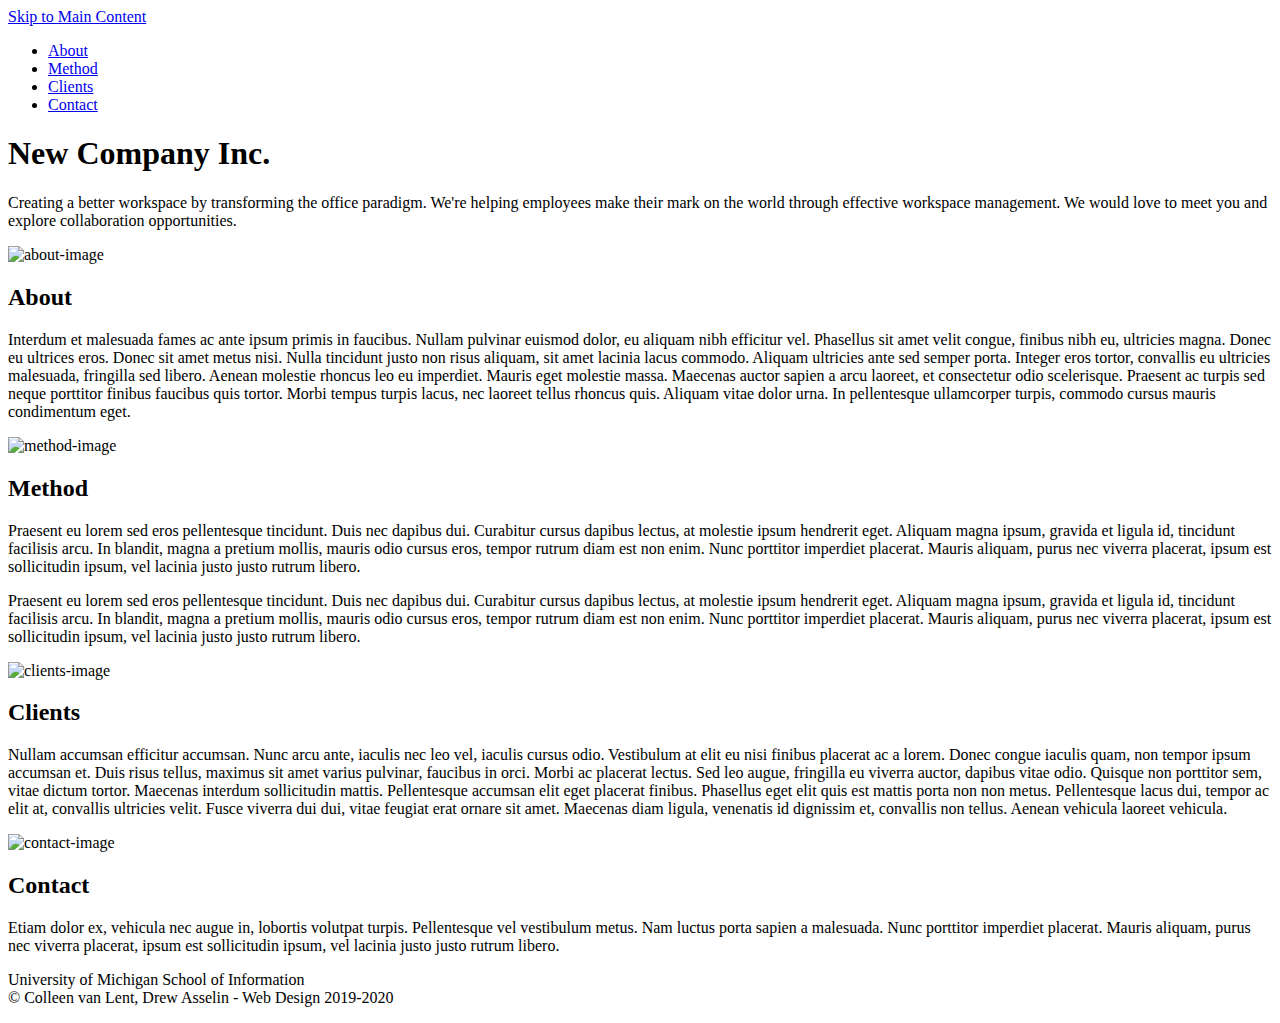
==== index.html @ 9204af4c "Add files via upload" ====
<!DOCTYPE html>
<html lang="en">
  <head>
    <meta charset="utf-8">
    <meta name="viewport" content="width=device-width, initial-scale=1.0">
    <link rel="icon" type="image/png" href="images/logo-drk.png" />
    <link rel="stylesheet" type="text/css" href="css/html5reset.css">
    <link rel="stylesheet" type="text/css" href="css/style.css">
    <title>Newer Company Inc.</title>
  </head>
  <body>
    <div class="skip"><a href="#main">Skip to Main Content</a></div>
    <header>
      <nav>
          <ul>
            <li><a href="#about">About</a></li>
            <li><a href="#method">Method</a></li>
            <li><a href="#clients">Clients</a></li>
            <li><a href="#contact">Contact</a></li>
          </ul>
        </nav>
    </header>
    <main class="container" id = "main">
      <div class = overview>
        <h1>New Company Inc.</h1>
        <p>Creating a better workspace by transforming the office paradigm. We're helping employees make their mark on the world through effective workspace management.  We would love to meet you and explore collaboration opportunities.</p>
      </div>

      <div class="about-image" id="about">
        <img src="images/about.jpg" alt="about-image"/>
      </div>
      
      <div class="about text-block">
        <h2>About</h2>
        <p>Interdum et malesuada fames ac ante ipsum primis in faucibus. Nullam pulvinar euismod dolor, eu aliquam nibh efficitur vel. Phasellus sit amet velit congue, finibus nibh eu, ultricies magna. Donec eu ultrices eros. Donec sit amet metus nisi. Nulla tincidunt justo non risus aliquam, sit amet lacinia lacus commodo. Aliquam ultricies ante sed semper porta. Integer eros tortor, convallis eu ultricies malesuada, fringilla sed libero. Aenean molestie rhoncus leo eu imperdiet. Mauris eget molestie massa. Maecenas auctor sapien a arcu laoreet, et consectetur odio scelerisque. Praesent ac turpis sed neque porttitor finibus faucibus quis tortor. Morbi tempus turpis lacus, nec laoreet tellus rhoncus quis. Aliquam vitae dolor urna. In pellentesque ullamcorper turpis, commodo cursus mauris condimentum eget.</p>
      </div>

      <div class="method-image" id="method">
        <img src="images/method.jpg" alt="method-image"/>
      </div>

      <div class="method text-block">
        <h2>Method</h2>
        <p>Praesent eu lorem sed eros pellentesque tincidunt. Duis nec dapibus dui. Curabitur cursus dapibus lectus, at molestie ipsum hendrerit eget. Aliquam magna ipsum, gravida et ligula id, tincidunt facilisis arcu. In blandit, magna a pretium mollis, mauris odio cursus eros, tempor rutrum diam est non enim. Nunc porttitor imperdiet placerat. Mauris aliquam, purus nec viverra placerat, ipsum est sollicitudin ipsum, vel lacinia justo justo rutrum libero.</p>
        <p>Praesent eu lorem sed eros pellentesque tincidunt. Duis nec dapibus dui. Curabitur cursus dapibus lectus, at molestie ipsum hendrerit eget. Aliquam magna ipsum, gravida et ligula id, tincidunt facilisis arcu. In blandit, magna a pretium mollis, mauris odio cursus eros, tempor rutrum diam est non enim. Nunc porttitor imperdiet placerat. Mauris aliquam, purus nec viverra placerat, ipsum est sollicitudin ipsum, vel lacinia justo justo rutrum libero.</p>
      </div>

      <div class="clients-image" id="clients">
        <img src="images/clients.jpg" alt="clients-image"/>
      </div>

      <div class="clients text-block">
        <h2>Clients</h2>
        <p>Nullam accumsan efficitur accumsan. Nunc arcu ante, iaculis nec leo vel, iaculis cursus odio. Vestibulum at elit eu nisi finibus placerat ac a lorem. Donec congue iaculis quam, non tempor ipsum accumsan et. Duis risus tellus, maximus sit amet varius pulvinar, faucibus in orci. Morbi ac placerat lectus. Sed leo augue, fringilla eu viverra auctor, dapibus vitae odio. Quisque non porttitor sem, vitae dictum tortor. Maecenas interdum sollicitudin mattis. Pellentesque accumsan elit eget placerat finibus. Phasellus eget elit quis est mattis porta non non metus. Pellentesque lacus dui, tempor ac elit at, convallis ultricies velit. Fusce viverra dui dui, vitae feugiat erat ornare sit amet. Maecenas diam ligula, venenatis id dignissim et, convallis non tellus. Aenean vehicula laoreet vehicula.</p>
      </div>

      <div class="contact-image" id="contact">
        <img src="images/contact.jpg" alt ="contact-image"/>
      </div>

      <div class="contact text-block">
        <h2>Contact</h2>
        <p>Etiam dolor ex, vehicula nec augue in, lobortis volutpat turpis. Pellentesque vel vestibulum metus. Nam luctus porta sapien a malesuada. Nunc porttitor imperdiet placerat. Mauris aliquam, purus nec viverra placerat, ipsum est sollicitudin ipsum, vel lacinia justo justo rutrum libero.</p>
      </div>
  </main>
    <footer>
      <p>University of Michigan School of Information <br/>
        &copy; Colleen van Lent, Drew Asselin - Web Design 2019-2020</p>
    </footer>
  </body>
</html>
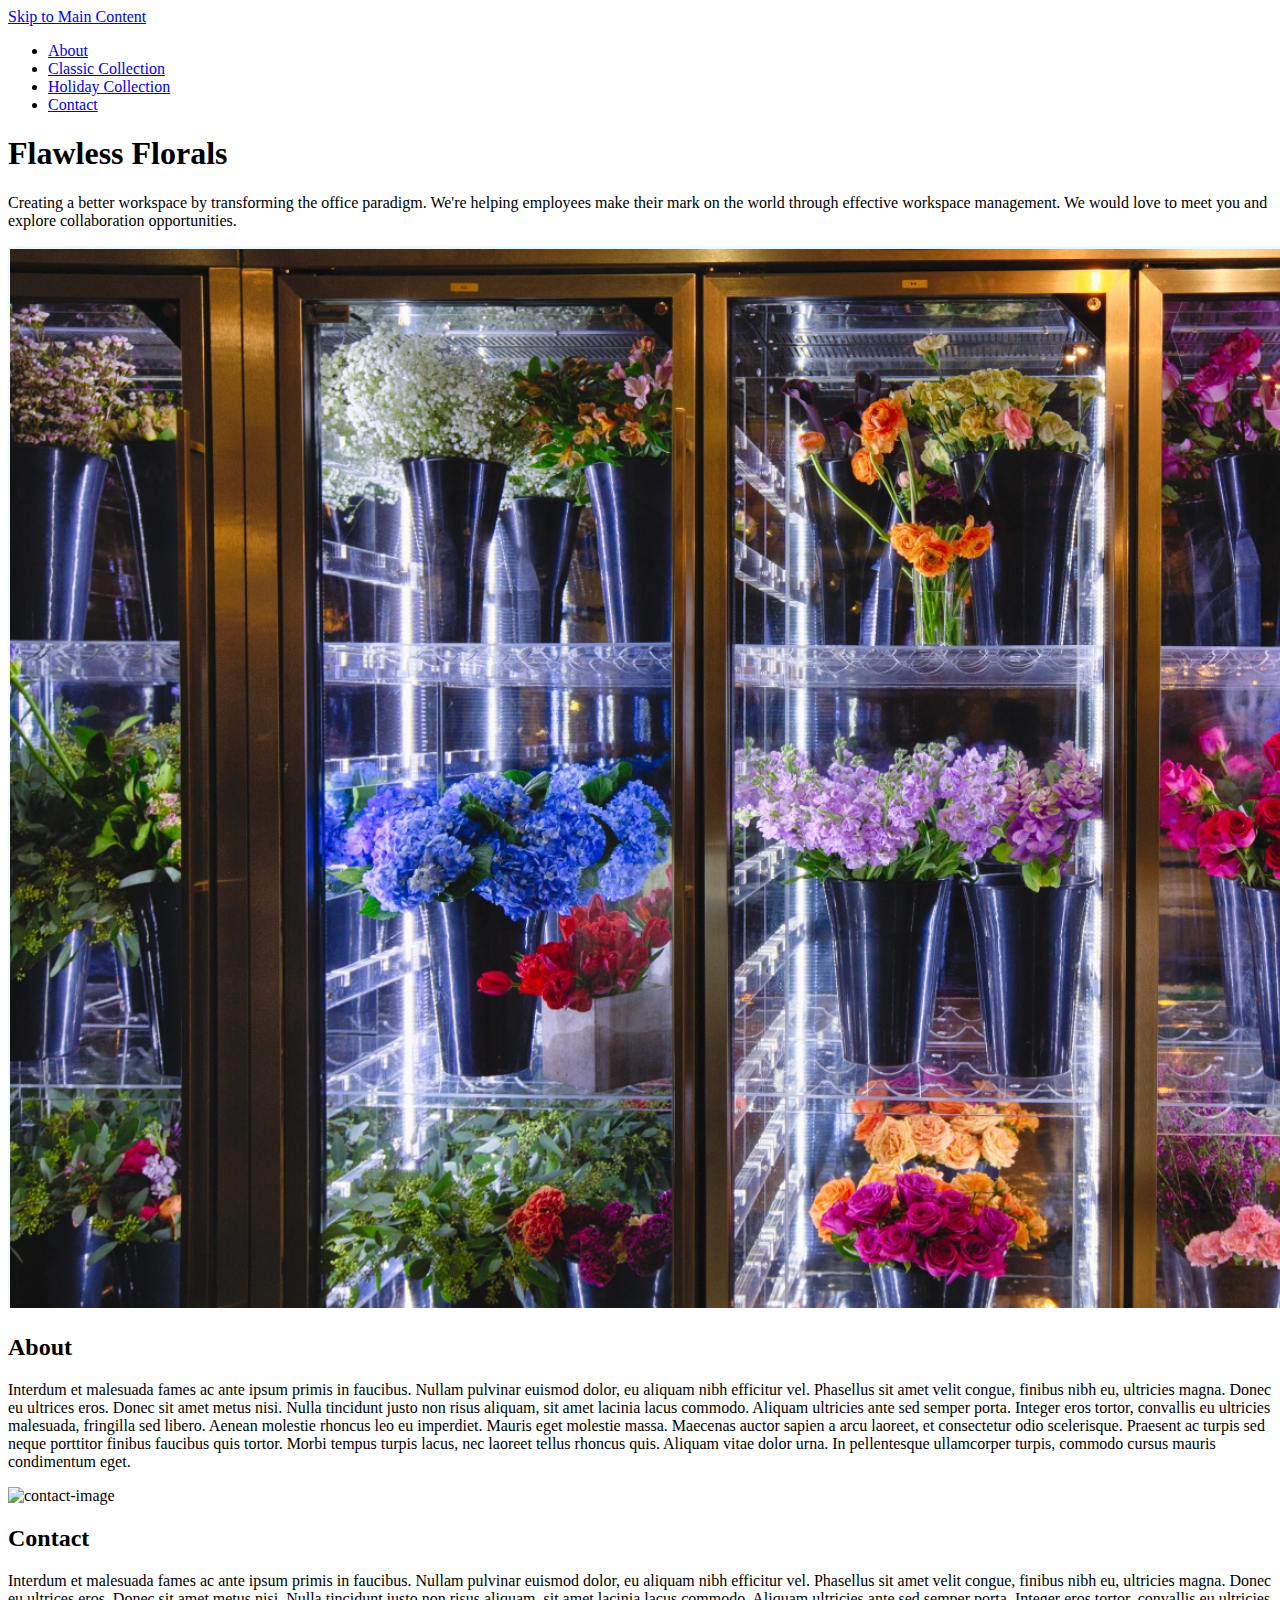
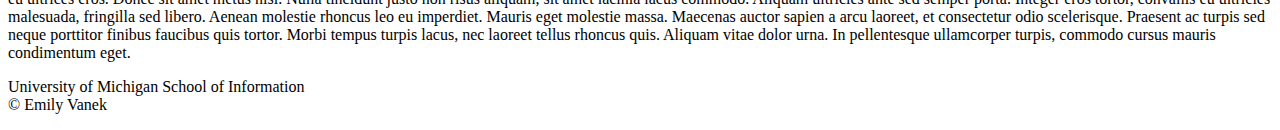
==== commit 7828f6cd: "9 images for two pages" ====
--- a/index.html
+++ b/index.html
@@ -6,66 +6,47 @@
     <link rel="icon" type="image/png" href="images/logo-drk.png" />
     <link rel="stylesheet" type="text/css" href="css/html5reset.css">
     <link rel="stylesheet" type="text/css" href="css/style.css">
-    <title>Newer Company Inc.</title>
+    <title>Flawless Florals</title>
   </head>
   <body>
     <div class="skip"><a href="#main">Skip to Main Content</a></div>
     <header>
       <nav>
           <ul>
-            <li><a href="#about">About</a></li>
-            <li><a href="#method">Method</a></li>
-            <li><a href="#clients">Clients</a></li>
-            <li><a href="#contact">Contact</a></li>
+            <li><a href="index.html">About</a></li>
+            <li><a href="classic_collection.html">Classic Collection</a></li>
+            <li><a href="holiday_collection.html">Holiday Collection</a></li>
+            <li><a href="contact.html">Contact</a></li>
           </ul>
         </nav>
     </header>
     <main class="container" id = "main">
       <div class = overview>
-        <h1>New Company Inc.</h1>
+        <h1>Flawless Florals</h1>
         <p>Creating a better workspace by transforming the office paradigm. We're helping employees make their mark on the world through effective workspace management.  We would love to meet you and explore collaboration opportunities.</p>
       </div>
 
       <div class="about-image" id="about">
-        <img src="images/about.jpg" alt="about-image"/>
+        <img src="images/about.png" alt="about-image"/>
       </div>
       
       <div class="about text-block">
         <h2>About</h2>
         <p>Interdum et malesuada fames ac ante ipsum primis in faucibus. Nullam pulvinar euismod dolor, eu aliquam nibh efficitur vel. Phasellus sit amet velit congue, finibus nibh eu, ultricies magna. Donec eu ultrices eros. Donec sit amet metus nisi. Nulla tincidunt justo non risus aliquam, sit amet lacinia lacus commodo. Aliquam ultricies ante sed semper porta. Integer eros tortor, convallis eu ultricies malesuada, fringilla sed libero. Aenean molestie rhoncus leo eu imperdiet. Mauris eget molestie massa. Maecenas auctor sapien a arcu laoreet, et consectetur odio scelerisque. Praesent ac turpis sed neque porttitor finibus faucibus quis tortor. Morbi tempus turpis lacus, nec laoreet tellus rhoncus quis. Aliquam vitae dolor urna. In pellentesque ullamcorper turpis, commodo cursus mauris condimentum eget.</p>
       </div>
-
-      <div class="method-image" id="method">
-        <img src="images/method.jpg" alt="method-image"/>
+  
+      <div class="contact-image" id="contact">
+        <img src="images/contact.jpg" alt="contact-image"/>
       </div>
-
-      <div class="method text-block">
-        <h2>Method</h2>
-        <p>Praesent eu lorem sed eros pellentesque tincidunt. Duis nec dapibus dui. Curabitur cursus dapibus lectus, at molestie ipsum hendrerit eget. Aliquam magna ipsum, gravida et ligula id, tincidunt facilisis arcu. In blandit, magna a pretium mollis, mauris odio cursus eros, tempor rutrum diam est non enim. Nunc porttitor imperdiet placerat. Mauris aliquam, purus nec viverra placerat, ipsum est sollicitudin ipsum, vel lacinia justo justo rutrum libero.</p>
-        <p>Praesent eu lorem sed eros pellentesque tincidunt. Duis nec dapibus dui. Curabitur cursus dapibus lectus, at molestie ipsum hendrerit eget. Aliquam magna ipsum, gravida et ligula id, tincidunt facilisis arcu. In blandit, magna a pretium mollis, mauris odio cursus eros, tempor rutrum diam est non enim. Nunc porttitor imperdiet placerat. Mauris aliquam, purus nec viverra placerat, ipsum est sollicitudin ipsum, vel lacinia justo justo rutrum libero.</p>
-      </div>
-
-      <div class="clients-image" id="clients">
-        <img src="images/clients.jpg" alt="clients-image"/>
-      </div>
-
-      <div class="clients text-block">
-        <h2>Clients</h2>
-        <p>Nullam accumsan efficitur accumsan. Nunc arcu ante, iaculis nec leo vel, iaculis cursus odio. Vestibulum at elit eu nisi finibus placerat ac a lorem. Donec congue iaculis quam, non tempor ipsum accumsan et. Duis risus tellus, maximus sit amet varius pulvinar, faucibus in orci. Morbi ac placerat lectus. Sed leo augue, fringilla eu viverra auctor, dapibus vitae odio. Quisque non porttitor sem, vitae dictum tortor. Maecenas interdum sollicitudin mattis. Pellentesque accumsan elit eget placerat finibus. Phasellus eget elit quis est mattis porta non non metus. Pellentesque lacus dui, tempor ac elit at, convallis ultricies velit. Fusce viverra dui dui, vitae feugiat erat ornare sit amet. Maecenas diam ligula, venenatis id dignissim et, convallis non tellus. Aenean vehicula laoreet vehicula.</p>
-      </div>
-
-      <div class="contact-image" id="contact">
-        <img src="images/contact.jpg" alt ="contact-image"/>
-      </div>
-
-      <div class="contact text-block">
+        
+      <div class="about text-block">
         <h2>Contact</h2>
-        <p>Etiam dolor ex, vehicula nec augue in, lobortis volutpat turpis. Pellentesque vel vestibulum metus. Nam luctus porta sapien a malesuada. Nunc porttitor imperdiet placerat. Mauris aliquam, purus nec viverra placerat, ipsum est sollicitudin ipsum, vel lacinia justo justo rutrum libero.</p>
+        <p>Interdum et malesuada fames ac ante ipsum primis in faucibus. Nullam pulvinar euismod dolor, eu aliquam nibh efficitur vel. Phasellus sit amet velit congue, finibus nibh eu, ultricies magna. Donec eu ultrices eros. Donec sit amet metus nisi. Nulla tincidunt justo non risus aliquam, sit amet lacinia lacus commodo. Aliquam ultricies ante sed semper porta. Integer eros tortor, convallis eu ultricies malesuada, fringilla sed libero. Aenean molestie rhoncus leo eu imperdiet. Mauris eget molestie massa. Maecenas auctor sapien a arcu laoreet, et consectetur odio scelerisque. Praesent ac turpis sed neque porttitor finibus faucibus quis tortor. Morbi tempus turpis lacus, nec laoreet tellus rhoncus quis. Aliquam vitae dolor urna. In pellentesque ullamcorper turpis, commodo cursus mauris condimentum eget.</p>
       </div>
   </main>
     <footer>
       <p>University of Michigan School of Information <br/>
-        &copy; Colleen van Lent, Drew Asselin - Web Design 2019-2020</p>
+        &copy; Emily Vanek</p>
     </footer>
   </body>
 </html>
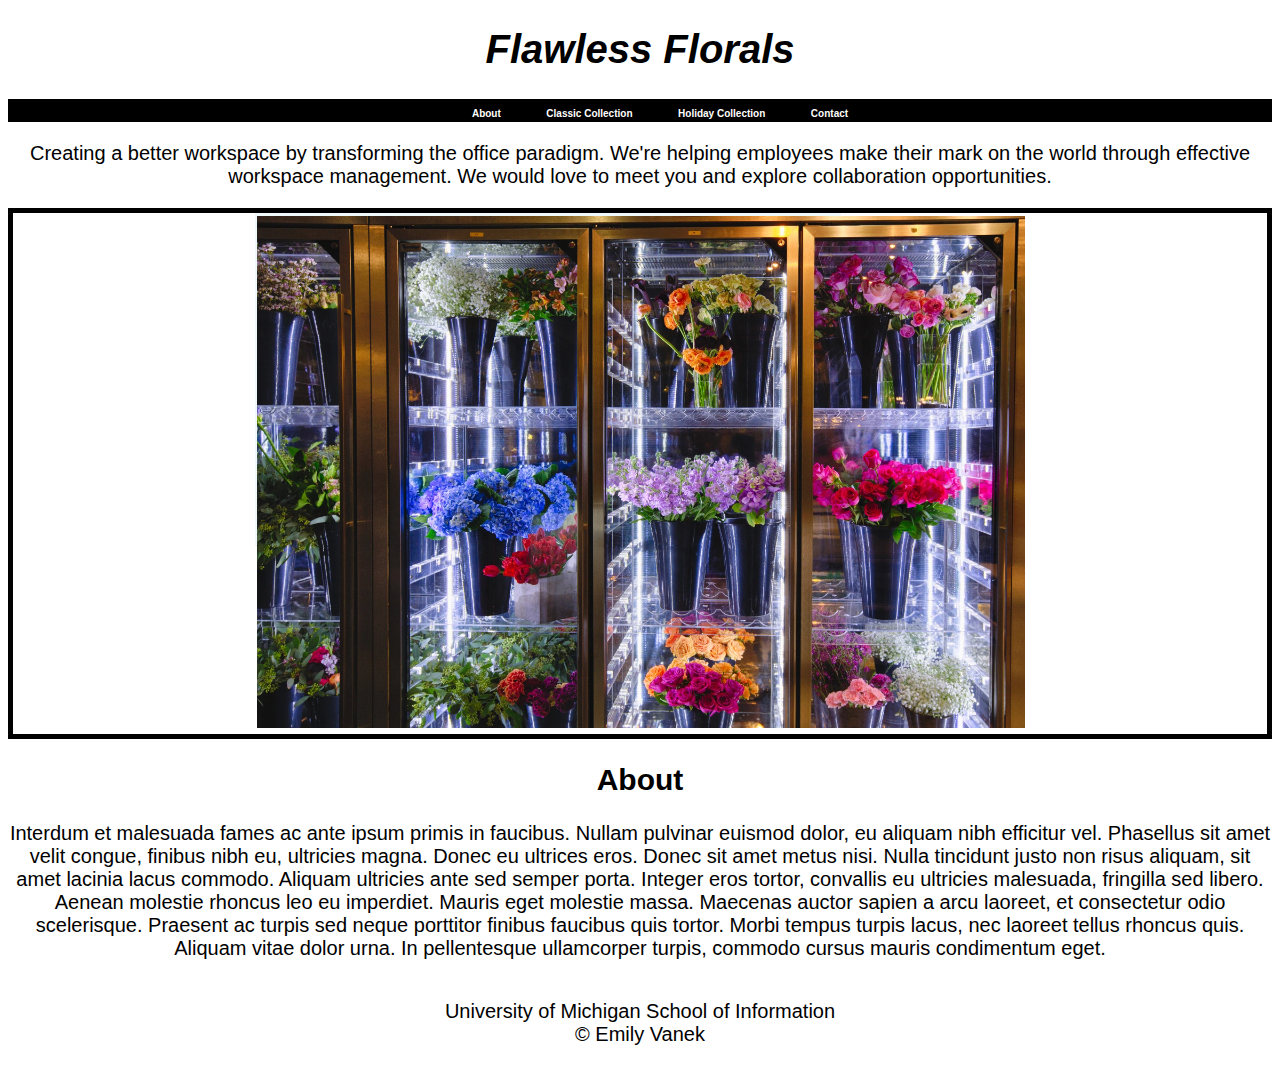
==== commit 93e09203: "started style sheet for mobile view" ====
--- a/index.html
+++ b/index.html
@@ -11,6 +11,7 @@
   <body>
     <div class="skip"><a href="#main">Skip to Main Content</a></div>
     <header>
+      <h1>Flawless Florals</h1>
       <nav>
           <ul>
             <li><a href="index.html">About</a></li>
@@ -22,7 +23,6 @@
     </header>
     <main class="container" id = "main">
       <div class = overview>
-        <h1>Flawless Florals</h1>
         <p>Creating a better workspace by transforming the office paradigm. We're helping employees make their mark on the world through effective workspace management.  We would love to meet you and explore collaboration opportunities.</p>
       </div>
 
@@ -34,15 +34,6 @@
         <h2>About</h2>
         <p>Interdum et malesuada fames ac ante ipsum primis in faucibus. Nullam pulvinar euismod dolor, eu aliquam nibh efficitur vel. Phasellus sit amet velit congue, finibus nibh eu, ultricies magna. Donec eu ultrices eros. Donec sit amet metus nisi. Nulla tincidunt justo non risus aliquam, sit amet lacinia lacus commodo. Aliquam ultricies ante sed semper porta. Integer eros tortor, convallis eu ultricies malesuada, fringilla sed libero. Aenean molestie rhoncus leo eu imperdiet. Mauris eget molestie massa. Maecenas auctor sapien a arcu laoreet, et consectetur odio scelerisque. Praesent ac turpis sed neque porttitor finibus faucibus quis tortor. Morbi tempus turpis lacus, nec laoreet tellus rhoncus quis. Aliquam vitae dolor urna. In pellentesque ullamcorper turpis, commodo cursus mauris condimentum eget.</p>
       </div>
-  
-      <div class="contact-image" id="contact">
-        <img src="images/contact.jpg" alt="contact-image"/>
-      </div>
-        
-      <div class="about text-block">
-        <h2>Contact</h2>
-        <p>Interdum et malesuada fames ac ante ipsum primis in faucibus. Nullam pulvinar euismod dolor, eu aliquam nibh efficitur vel. Phasellus sit amet velit congue, finibus nibh eu, ultricies magna. Donec eu ultrices eros. Donec sit amet metus nisi. Nulla tincidunt justo non risus aliquam, sit amet lacinia lacus commodo. Aliquam ultricies ante sed semper porta. Integer eros tortor, convallis eu ultricies malesuada, fringilla sed libero. Aenean molestie rhoncus leo eu imperdiet. Mauris eget molestie massa. Maecenas auctor sapien a arcu laoreet, et consectetur odio scelerisque. Praesent ac turpis sed neque porttitor finibus faucibus quis tortor. Morbi tempus turpis lacus, nec laoreet tellus rhoncus quis. Aliquam vitae dolor urna. In pellentesque ullamcorper turpis, commodo cursus mauris condimentum eget.</p>
-      </div>
   </main>
     <footer>
       <p>University of Michigan School of Information <br/>
--- a/css/style.css
+++ b/css/style.css
@@ -0,0 +1,74 @@
+body{
+    background-color: white;
+    font-size: 20px;
+    font-family: 'Lucida Sans', 'Lucida Sans Regular', 'Lucida Grande', 'Lucida Sans Unicode', Geneva, Verdana, sans-serif;
+    text-align: center;
+}
+h1{
+    font-style: italic;
+    font-weight: bold;
+}
+h2{
+    font-weight: bold;
+}
+nav{
+    background-color: black;
+
+}
+nav li{
+    display: inline;
+    padding-right:20px;
+    padding-left: 20px;
+}
+nav a{
+    color: white;
+    font-weight: bold;
+    font-size: 10px;
+    text-decoration: none;
+}
+nav li a:hover{
+    text-decoration-line:underline;
+    text-decoration-style: dashed;
+    text-decoration-color: white;
+}
+nav li a:focus{
+    text-decoration-line:underline;
+    text-decoration-style: dashed;
+    text-decoration-color: white;
+}
+.skip a{
+    position: absolute;
+    top: -40px;
+    color: white;
+    font-size: 10px;
+    text-decoration: none;
+}
+.skip a:focus{
+    position: absolute;
+    top: 15px;
+    text-decoration-line:underline;
+    text-decoration-style: dashed;
+    text-decoration-color: white;
+}
+.about-image, .classic-image, .holiday-image{
+    border: solid 5px black;
+}
+.about, .about-image{
+    overflow: scroll;
+    text-align: center;
+}
+.classic, .classic-image{
+    display: grid;
+    grid-column: 1/-1;
+    overflow: scroll;
+}
+.classic-image img{
+    padding-top: 10px;
+    padding-bottom: 10px;
+    padding-right: 0px;
+    padding-left: 0px;
+    justify-self: center;
+}
+.holiday, .holiday-image{
+    display: flex;
+}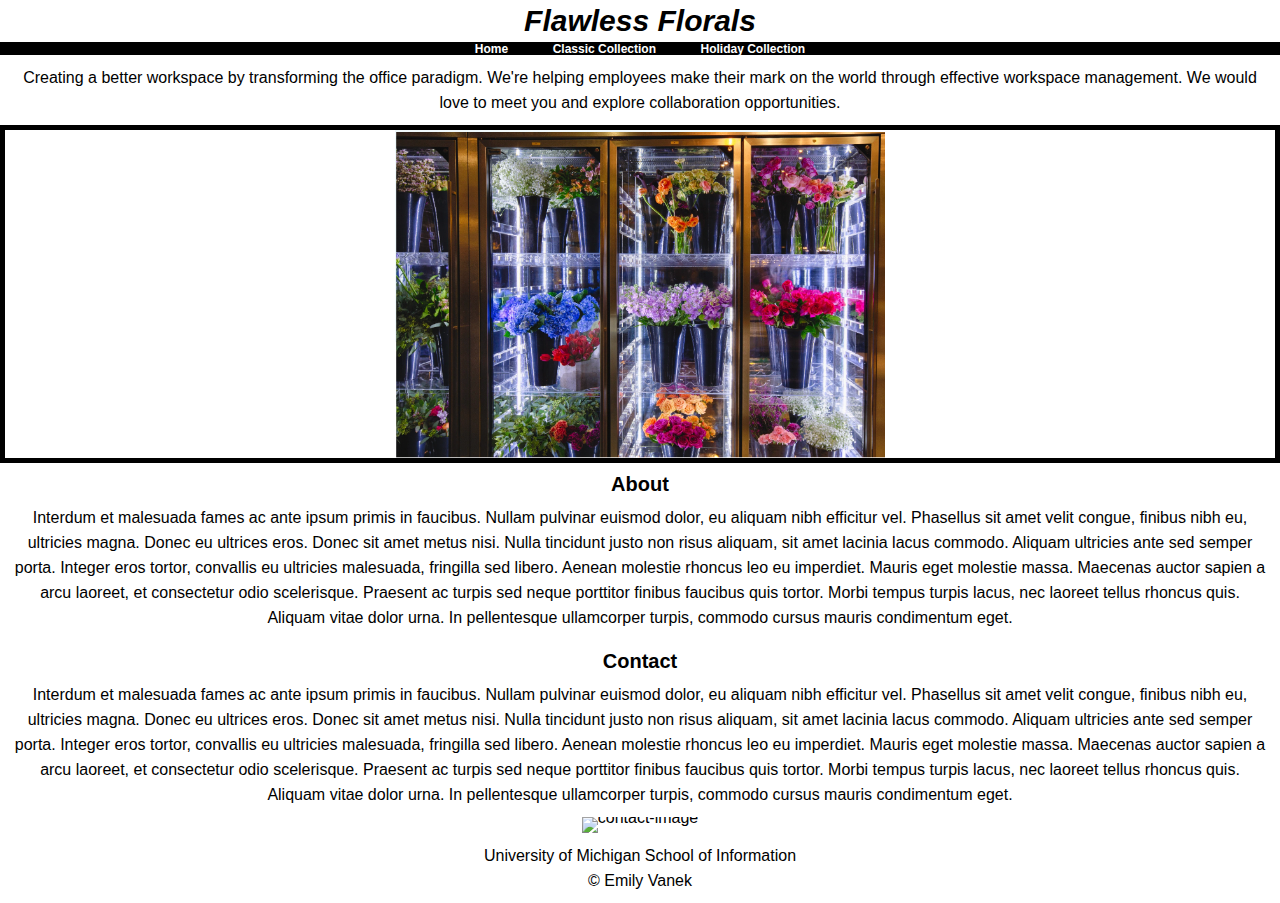
==== commit 74202a27: "grid and flex in mobile view" ====
--- a/index.html
+++ b/index.html
@@ -14,15 +14,14 @@
       <h1>Flawless Florals</h1>
       <nav>
           <ul>
-            <li><a href="index.html">About</a></li>
+            <li><a href="index.html">Home</a></li>
             <li><a href="classic_collection.html">Classic Collection</a></li>
             <li><a href="holiday_collection.html">Holiday Collection</a></li>
-            <li><a href="contact.html">Contact</a></li>
           </ul>
         </nav>
     </header>
     <main class="container" id = "main">
-      <div class = overview>
+      <div class = "overview">
         <p>Creating a better workspace by transforming the office paradigm. We're helping employees make their mark on the world through effective workspace management.  We would love to meet you and explore collaboration opportunities.</p>
       </div>
 
@@ -34,6 +33,13 @@
         <h2>About</h2>
         <p>Interdum et malesuada fames ac ante ipsum primis in faucibus. Nullam pulvinar euismod dolor, eu aliquam nibh efficitur vel. Phasellus sit amet velit congue, finibus nibh eu, ultricies magna. Donec eu ultrices eros. Donec sit amet metus nisi. Nulla tincidunt justo non risus aliquam, sit amet lacinia lacus commodo. Aliquam ultricies ante sed semper porta. Integer eros tortor, convallis eu ultricies malesuada, fringilla sed libero. Aenean molestie rhoncus leo eu imperdiet. Mauris eget molestie massa. Maecenas auctor sapien a arcu laoreet, et consectetur odio scelerisque. Praesent ac turpis sed neque porttitor finibus faucibus quis tortor. Morbi tempus turpis lacus, nec laoreet tellus rhoncus quis. Aliquam vitae dolor urna. In pellentesque ullamcorper turpis, commodo cursus mauris condimentum eget.</p>
       </div>
+      <div class="contact text-block">
+          <h2>Contact</h2>
+          <p>Interdum et malesuada fames ac ante ipsum primis in faucibus. Nullam pulvinar euismod dolor, eu aliquam nibh efficitur vel. Phasellus sit amet velit congue, finibus nibh eu, ultricies magna. Donec eu ultrices eros. Donec sit amet metus nisi. Nulla tincidunt justo non risus aliquam, sit amet lacinia lacus commodo. Aliquam ultricies ante sed semper porta. Integer eros tortor, convallis eu ultricies malesuada, fringilla sed libero. Aenean molestie rhoncus leo eu imperdiet. Mauris eget molestie massa. Maecenas auctor sapien a arcu laoreet, et consectetur odio scelerisque. Praesent ac turpis sed neque porttitor finibus faucibus quis tortor. Morbi tempus turpis lacus, nec laoreet tellus rhoncus quis. Aliquam vitae dolor urna. In pellentesque ullamcorper turpis, commodo cursus mauris condimentum eget.</p>
+      </div>
+      <div class="contact-image" id="contact">
+      <img src="images/contact.jpg" alt="contact-image"/>
+      </div>
   </main>
     <footer>
       <p>University of Michigan School of Information <br/>
--- a/css/style.css
+++ b/css/style.css
@@ -1,29 +1,38 @@
 body{
     background-color: white;
-    font-size: 20px;
     font-family: 'Lucida Sans', 'Lucida Sans Regular', 'Lucida Grande', 'Lucida Sans Unicode', Geneva, Verdana, sans-serif;
     text-align: center;
 }
 h1{
     font-style: italic;
     font-weight: bold;
+    font-size: 30px;
+    padding-bottom: 10px;
+    padding-top: 10px;
+    margin-top: 10px;
 }
 h2{
     font-weight: bold;
+    font-size: 20px;
+    padding: 10px 10px 10px 10px;
+    margin-top: 10px;
 }
 nav{
     background-color: black;
+    padding: 5px 5px 5px 5px;
+    margin-top: 10px;
 
 }
 nav li{
     display: inline;
     padding-right:20px;
     padding-left: 20px;
+    /* text-align: center; */
 }
 nav a{
     color: white;
     font-weight: bold;
-    font-size: 10px;
+    font-size: 12px;
     text-decoration: none;
 }
 nav li a:hover{
@@ -36,19 +45,25 @@
     text-decoration-style: dashed;
     text-decoration-color: white;
 }
+/* keep it underlined after click */
 .skip a{
     position: absolute;
-    top: -40px;
-    color: white;
-    font-size: 10px;
+    top: -30px;
+    left: 5px;
+    color: black;
+    font-size: 12px;
     text-decoration: none;
 }
-.skip a:focus{
+.skip a:focus{  
     position: absolute;
-    top: 15px;
+    top: 20px;
     text-decoration-line:underline;
     text-decoration-style: dashed;
-    text-decoration-color: white;
+    text-decoration-color: black;
+}
+p{
+    padding: 10px 10px 10px 10px;
+    line-height: 25px ;
 }
 .about-image, .classic-image, .holiday-image{
     border: solid 5px black;
@@ -56,6 +71,9 @@
 .about, .about-image{
     overflow: scroll;
     text-align: center;
+}
+.about-image img{
+    width: 490px;
 }
 .classic, .classic-image{
     display: grid;
@@ -68,7 +86,38 @@
     padding-right: 0px;
     padding-left: 0px;
     justify-self: center;
+    width: 300px;
+    margin-top: 10px;
+    margin-bottom: 10px;
+}
+.classic-image img:nth-child(odd){
+    border: hotpink solid 5px;
+    padding: 0px 0px 0px 0px;
+}
+.classic-image img:nth-child(even){
+    border: purple solid 5px;
+    padding: 0px 0px 0px 0px;
+}
+.holiday-image img:nth-child(odd){
+    border: red solid 5px;
+    padding: 0px 0px 0px 0px;
+}
+.holiday-image img:nth-child(even){
+    border: green solid 5px;
+    padding: 0px 0px 0px 0px;
 }
 .holiday, .holiday-image{
     display: flex;
+    flex-direction: column;
+    align-items: center;
+}
+.holiday-image img{
+    padding-top: 10px;
+    padding-bottom: 10px;
+    padding-right: 0px;
+    padding-left: 0px;
+    justify-self: center;
+    width: 300px;
+    margin-top: 10px;
+    margin-bottom: 10px;
 }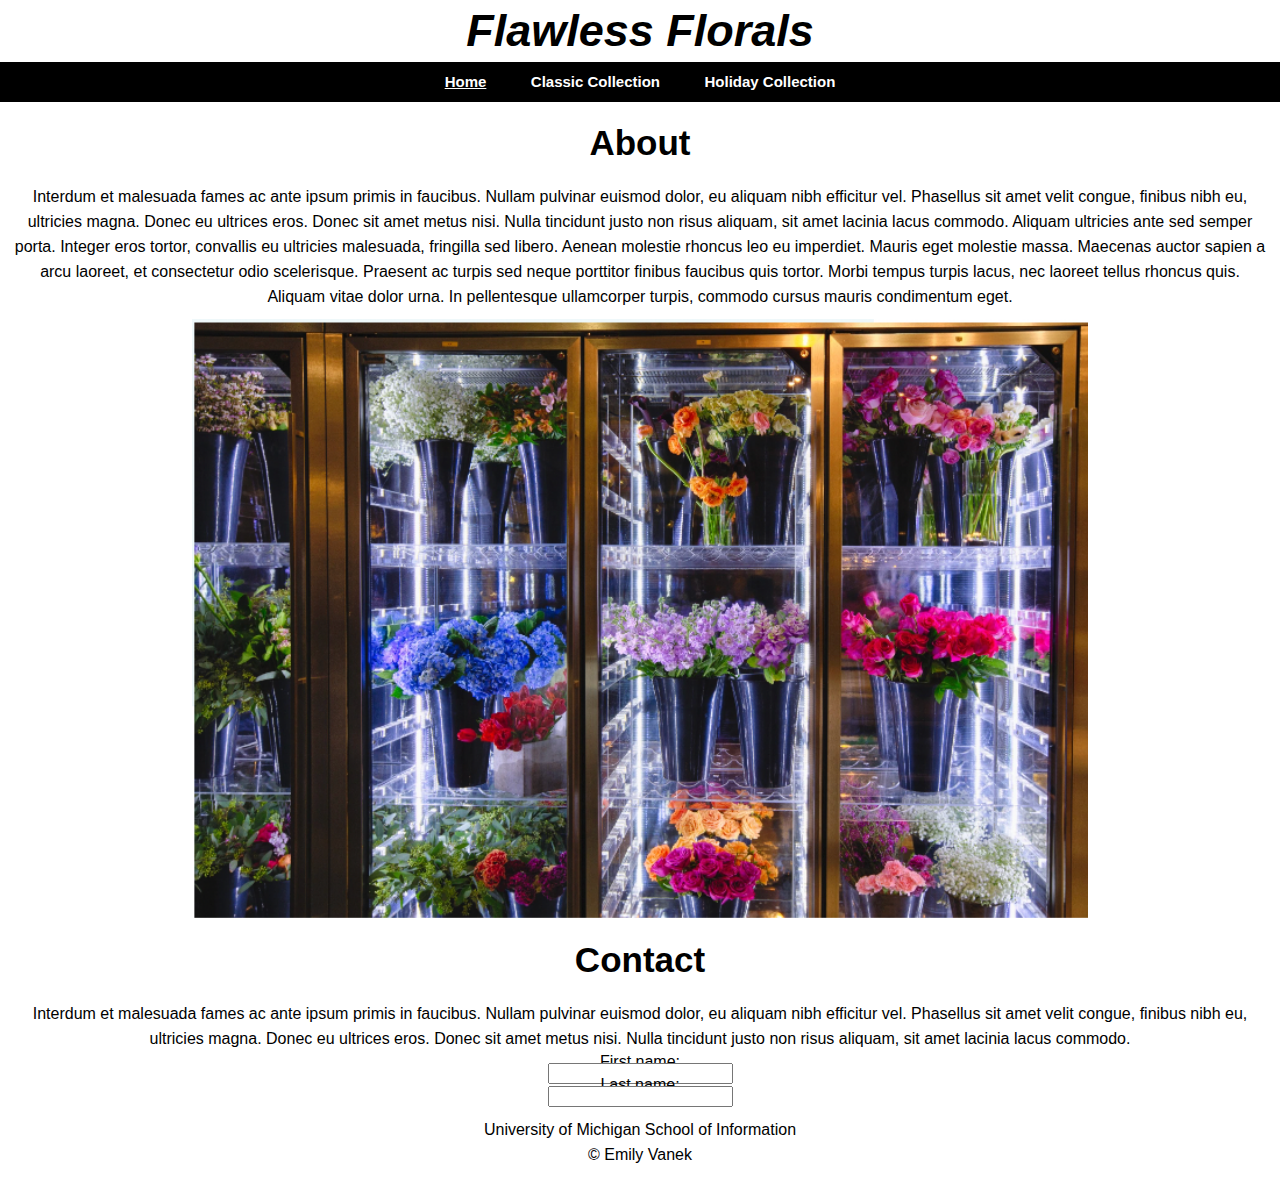
==== commit 1aff8877: "styled in all views" ====
--- a/index.html
+++ b/index.html
@@ -14,31 +14,34 @@
       <h1>Flawless Florals</h1>
       <nav>
           <ul>
-            <li><a href="index.html">Home</a></li>
+            <li class="active"><a href="index.html">Home</a></li>
             <li><a href="classic_collection.html">Classic Collection</a></li>
             <li><a href="holiday_collection.html">Holiday Collection</a></li>
           </ul>
         </nav>
     </header>
     <main class="container" id = "main">
-      <div class = "overview">
+      <!-- <div class = "overview">
         <p>Creating a better workspace by transforming the office paradigm. We're helping employees make their mark on the world through effective workspace management.  We would love to meet you and explore collaboration opportunities.</p>
+      </div> -->
+      <div class="about text-block">
+        <h2>About</h2>
+        <p>Interdum et malesuada fames ac ante ipsum primis in faucibus. Nullam pulvinar euismod dolor, eu aliquam nibh efficitur vel. Phasellus sit amet velit congue, finibus nibh eu, ultricies magna. Donec eu ultrices eros. Donec sit amet metus nisi. Nulla tincidunt justo non risus aliquam, sit amet lacinia lacus commodo. Aliquam ultricies ante sed semper porta. Integer eros tortor, convallis eu ultricies malesuada, fringilla sed libero. Aenean molestie rhoncus leo eu imperdiet. Mauris eget molestie massa. Maecenas auctor sapien a arcu laoreet, et consectetur odio scelerisque. Praesent ac turpis sed neque porttitor finibus faucibus quis tortor. Morbi tempus turpis lacus, nec laoreet tellus rhoncus quis. Aliquam vitae dolor urna. In pellentesque ullamcorper turpis, commodo cursus mauris condimentum eget.</p>
       </div>
 
       <div class="about-image" id="about">
         <img src="images/about.png" alt="about-image"/>
       </div>
       
-      <div class="about text-block">
-        <h2>About</h2>
-        <p>Interdum et malesuada fames ac ante ipsum primis in faucibus. Nullam pulvinar euismod dolor, eu aliquam nibh efficitur vel. Phasellus sit amet velit congue, finibus nibh eu, ultricies magna. Donec eu ultrices eros. Donec sit amet metus nisi. Nulla tincidunt justo non risus aliquam, sit amet lacinia lacus commodo. Aliquam ultricies ante sed semper porta. Integer eros tortor, convallis eu ultricies malesuada, fringilla sed libero. Aenean molestie rhoncus leo eu imperdiet. Mauris eget molestie massa. Maecenas auctor sapien a arcu laoreet, et consectetur odio scelerisque. Praesent ac turpis sed neque porttitor finibus faucibus quis tortor. Morbi tempus turpis lacus, nec laoreet tellus rhoncus quis. Aliquam vitae dolor urna. In pellentesque ullamcorper turpis, commodo cursus mauris condimentum eget.</p>
-      </div>
       <div class="contact text-block">
           <h2>Contact</h2>
-          <p>Interdum et malesuada fames ac ante ipsum primis in faucibus. Nullam pulvinar euismod dolor, eu aliquam nibh efficitur vel. Phasellus sit amet velit congue, finibus nibh eu, ultricies magna. Donec eu ultrices eros. Donec sit amet metus nisi. Nulla tincidunt justo non risus aliquam, sit amet lacinia lacus commodo. Aliquam ultricies ante sed semper porta. Integer eros tortor, convallis eu ultricies malesuada, fringilla sed libero. Aenean molestie rhoncus leo eu imperdiet. Mauris eget molestie massa. Maecenas auctor sapien a arcu laoreet, et consectetur odio scelerisque. Praesent ac turpis sed neque porttitor finibus faucibus quis tortor. Morbi tempus turpis lacus, nec laoreet tellus rhoncus quis. Aliquam vitae dolor urna. In pellentesque ullamcorper turpis, commodo cursus mauris condimentum eget.</p>
-      </div>
-      <div class="contact-image" id="contact">
-      <img src="images/contact.jpg" alt="contact-image"/>
+          <p>Interdum et malesuada fames ac ante ipsum primis in faucibus. Nullam pulvinar euismod dolor, eu aliquam nibh efficitur vel. Phasellus sit amet velit congue, finibus nibh eu, ultricies magna. Donec eu ultrices eros. Donec sit amet metus nisi. Nulla tincidunt justo non risus aliquam, sit amet lacinia lacus commodo. </p>
+          <form>
+            <label for="fname">First name:</label><br>
+            <input type="text" id="fname" name="fname"><br>
+            <label for="lname">Last name:</label><br>
+            <input type="text" id="lname" name="lname">
+          </form>
       </div>
   </main>
     <footer>
--- a/css/style.css
+++ b/css/style.css
@@ -19,22 +19,24 @@
 }
 nav{
     background-color: black;
-    padding: 5px 5px 5px 5px;
-    margin-top: 10px;
+    padding: 4px 10px 10px 10px;
+    margin-top: 10px;
+    text-align: center;
 
 }
 nav li{
-    display: inline;
-    padding-right:20px;
-    padding-left: 20px;
-    /* text-align: center; */
-}
-nav a{
+    display: block;
+    padding-top: 10px;
+    margin-top: 0px;
+    line-height: 10px;
+}
+nav li a{
     color: white;
     font-weight: bold;
-    font-size: 12px;
+    font-size: 15px;
     text-decoration: none;
 }
+/* how to make space between links */
 nav li a:hover{
     text-decoration-line:underline;
     text-decoration-style: dashed;
@@ -45,13 +47,15 @@
     text-decoration-style: dashed;
     text-decoration-color: white;
 }
-/* keep it underlined after click */
+.active a{ 
+    text-decoration-line: underline;
+}
 .skip a{
     position: absolute;
     top: -30px;
     left: 5px;
     color: black;
-    font-size: 12px;
+    font-size: 15px;
     text-decoration: none;
 }
 .skip a:focus{  
@@ -63,22 +67,17 @@
 }
 p{
     padding: 10px 10px 10px 10px;
-    line-height: 25px ;
-}
-.about-image, .classic-image, .holiday-image{
+    line-height: 25px;
+}
+.classic-image, .holiday-image{
     border: solid 5px black;
 }
-.about, .about-image{
-    overflow: scroll;
-    text-align: center;
-}
 .about-image img{
-    width: 490px;
+    width: 90%;
 }
 .classic, .classic-image{
     display: grid;
     grid-column: 1/-1;
-    overflow: scroll;
 }
 .classic-image img{
     padding-top: 10px;
@@ -86,7 +85,7 @@
     padding-right: 0px;
     padding-left: 0px;
     justify-self: center;
-    width: 300px;
+    width: 70%;
     margin-top: 10px;
     margin-bottom: 10px;
 }
@@ -96,14 +95,6 @@
 }
 .classic-image img:nth-child(even){
     border: purple solid 5px;
-    padding: 0px 0px 0px 0px;
-}
-.holiday-image img:nth-child(odd){
-    border: red solid 5px;
-    padding: 0px 0px 0px 0px;
-}
-.holiday-image img:nth-child(even){
-    border: green solid 5px;
     padding: 0px 0px 0px 0px;
 }
 .holiday, .holiday-image{
@@ -117,7 +108,202 @@
     padding-right: 0px;
     padding-left: 0px;
     justify-self: center;
-    width: 300px;
+    width: 70%;
     margin-top: 10px;
     margin-bottom: 10px;
+}
+.holiday-image img:nth-child(odd){
+    border: red solid 5px;
+    padding: 0px 0px 0px 0px;
+}
+.holiday-image img:nth-child(even){
+    border: green solid 5px;
+    padding: 0px 0px 0px 0px;
+}
+
+@media screen and (min-width: 600px){
+   h1{
+    font-size: 40px;
+    padding-bottom: 20px;
+    padding-top: 20px;
+    margin-top: 10px;
+    }
+   h2{
+    font-weight: bold;
+    font-size: 30px;
+    padding: 20px 20px 20px 20px;
+    margin-top: 10px;
+    }
+    nav{
+        background-color: black;
+        padding: 10px 10px 10px 10px;
+        margin-top: 10px;
+    }
+    nav li{
+        display: inline;
+        padding-right:20px;
+        padding-left: 20px;
+        /* text-align: center;  */
+    }
+    nav a{
+        color: white;
+        font-weight: bold;
+        font-size: 20px;
+        text-decoration: none;
+    }
+    .about-image img{
+        width: 80%;
+    }
+    .classic{
+        display: grid;
+    }
+    .classic-image img{
+        width: 70%;
+    }
+    .classic-image img:nth-child(2){
+        align-self: stretch;
+    }
+    .classic-image img:nth-child(3n){
+        grid-column-start: 1;
+        grid-column-end: 3;
+        margin-left: auto;
+        margin-right: auto;
+        width: 50%;
+    }
+    .holiday{
+        display: flex;
+    }
+    .holiday-image img{
+        width: 40%;
+    }
+    .holiday-image{
+        flex-direction: row;
+        flex-wrap: wrap;
+        margin-left: auto;
+        margin-right: auto;
+        justify-content: space-evenly;
+    }
+}
+@media screen and (min-width: 950px){
+    h1{
+        font-size: 45px;
+        padding-bottom: 20px;
+        padding-top: 20px;
+        margin-top: 10px;
+    }
+    h2{
+        font-weight: bold;
+        font-size: 35px;
+        padding: 30px 30px 30px 30px;
+        margin-top: 10px;
+    }
+    nav{
+        background-color: black;
+        padding: 15px 15px 15px 15px;
+        margin-top: 10px;
+    }
+    nav li{
+        display: inline;
+        padding-right:20px; 
+        padding-left: 20px;
+        /* how do i make nav in the middle */
+        /* text-align: center;  */
+    }
+    nav a{
+        color: white;
+        font-weight: bold;
+        font-size: 25px;
+        text-decoration: none;
+    }
+    .about-image img{
+        width: 70%;
+        padding: 0px 0px 0px 0px;
+        /* how can i get the image to fill the border at all views */
+    }
+    .classic-image{
+        display: grid;
+        grid-template-columns: 1fr 1fr 1fr 1fr;
+    }
+    .classic-image img:nth-child(1){
+        grid-column-start: 1;  
+        grid-column-end: 1;  
+        width: 90%;
+    }
+    .classic-image img:nth-child(2){
+        grid-column-start: 2;  
+        grid-column-end: 2;  
+        width: 90%
+    }
+    .classic-image img:nth-child(3){
+        grid-column-start: 3;
+        grid-column-end: 3;
+        grid-row-start: 1;
+        width: 90%;
+    }
+    .classic-image img:nth-child(4){
+        grid-column-start: 4;
+        grid-column-end: 4;
+        grid-row-start: 1;
+        width: 90%;
+    }
+    .classic-image img:nth-child(5){
+        grid-column-start: 1;
+        grid-column-end: 1;
+        grid-row-start: 2;
+        width: 90%;
+    }
+    .classic-image img:nth-child(6){
+        grid-column-start: 2;
+        grid-column-end: 2;
+        grid-row-start: 2;
+        width: 90%;
+    }
+    .classic-image img:nth-child(7){
+        grid-column-start: 3;
+        grid-column-end: 3;
+        grid-row-start: 2;
+        width: 90%;
+    }
+    .classic-image img:nth-child(8){
+        grid-column-start: 4;
+        grid-column-end: 4;
+        grid-row-start: 2;
+        width: 90%;
+    }
+    .classic-image img:nth-child(9){
+        grid-column-start: 1;
+        grid-column-end: 1;
+        grid-row-start: 3;
+        width: 90%;
+    }
+    .classic-image img:nth-child(10){
+        grid-column-start: 2;
+        grid-column-end: 2;
+        grid-row-start: 3;
+        width: 90%;
+    }
+    .classic-image img:nth-child(11){
+        grid-column-start: 3;
+        grid-column-end: 3;
+        grid-row-start: 3;
+        width: 90%;
+    }
+    .classic-image img:nth-child(12){
+        grid-column-start: 4;
+        grid-column-end: 4;
+        grid-row-start: 3;
+        width: 90%;
+    }
+    .holiday-image{
+        display: flex;
+        flex-direction: row;
+        justify-content: space-evenly;
+        flex-wrap: wrap;
+        align-content: center;
+    }
+    .holiday-image img{
+        display: flex;
+        width: 25%
+    }
+    /* my flex doesnt even do anything, it doesnt change at 950width */
 }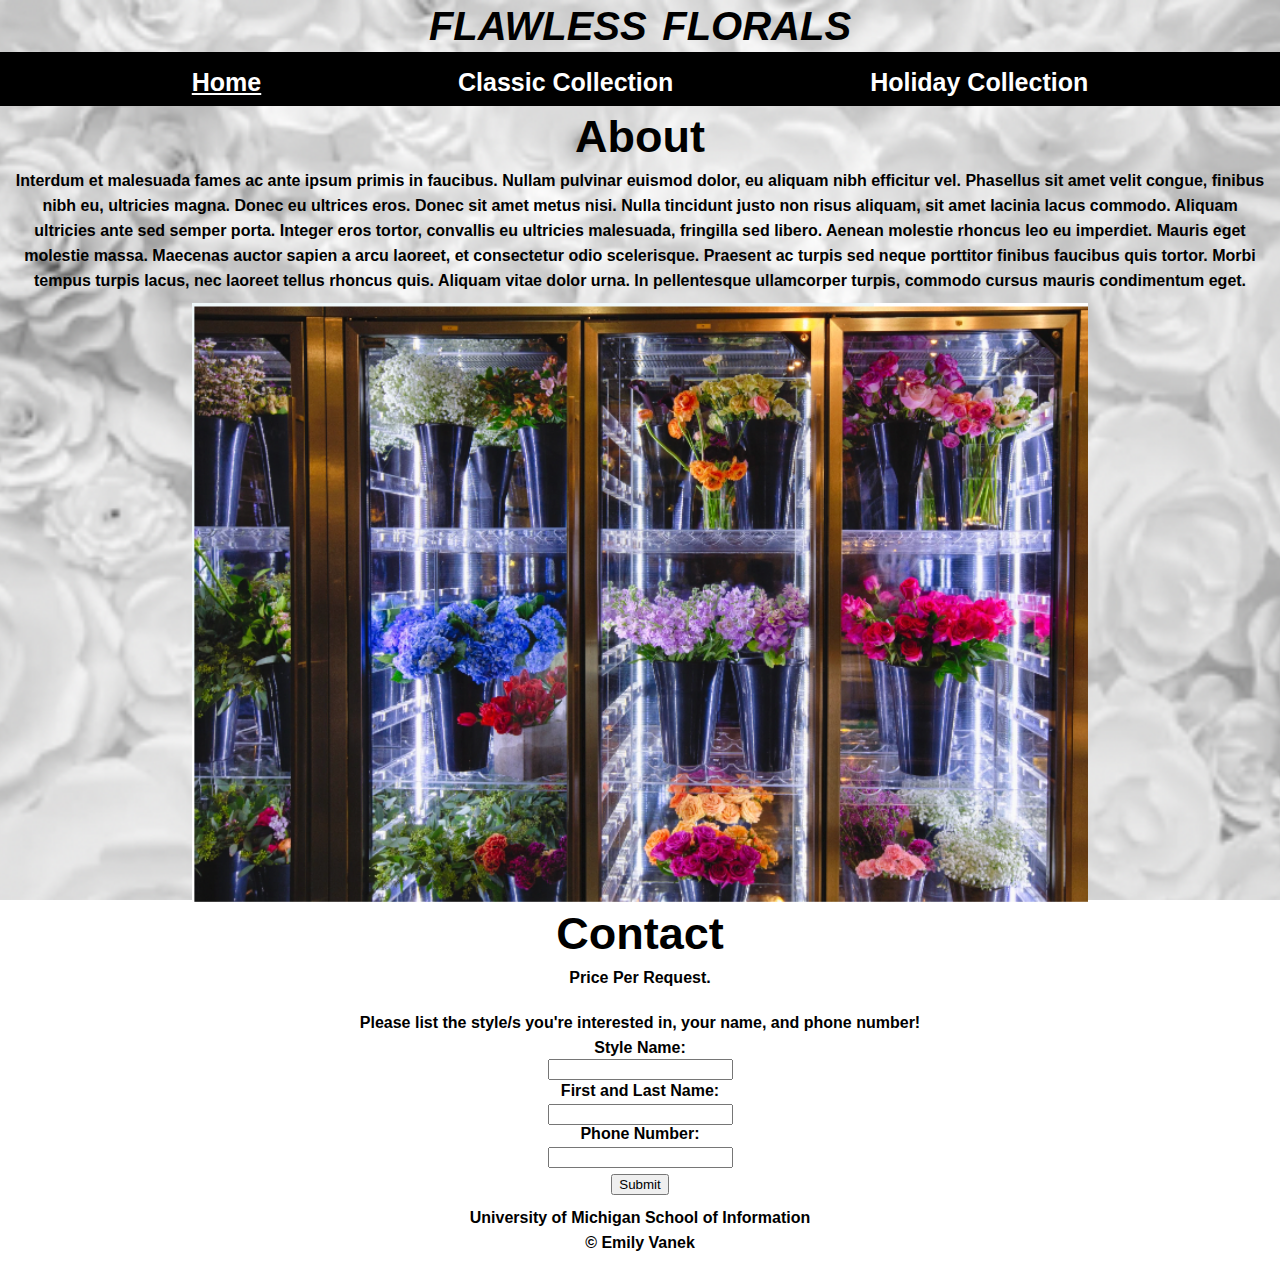
==== commit 31af6efe: "almost done" ====
--- a/index.html
+++ b/index.html
@@ -11,21 +11,20 @@
   <body>
     <div class="skip"><a href="#main">Skip to Main Content</a></div>
     <header>
-      <h1>Flawless Florals</h1>
+      <span class="animated1">FLAWLESS</span>
+      <span class="animated2">&#160FLORALS</span>
       <nav>
-          <ul>
-            <li class="active"><a href="index.html">Home</a></li>
-            <li><a href="classic_collection.html">Classic Collection</a></li>
-            <li><a href="holiday_collection.html">Holiday Collection</a></li>
-          </ul>
-        </nav>
+        <ul>
+          <li class="active"><a href="index.html">Home</a></li>
+          <li><a href="classic_collection.html">Classic Collection</a></li>
+          <li><a href="holiday_collection.html">Holiday Collection</a></li>
+        </ul>
+      </nav>
     </header>
     <main class="container" id = "main">
-      <!-- <div class = "overview">
-        <p>Creating a better workspace by transforming the office paradigm. We're helping employees make their mark on the world through effective workspace management.  We would love to meet you and explore collaboration opportunities.</p>
-      </div> -->
-      <div class="about text-block">
-        <h2>About</h2>
+      <div class = "overview">
+      <div class="about">
+        <h1>About</h1>
         <p>Interdum et malesuada fames ac ante ipsum primis in faucibus. Nullam pulvinar euismod dolor, eu aliquam nibh efficitur vel. Phasellus sit amet velit congue, finibus nibh eu, ultricies magna. Donec eu ultrices eros. Donec sit amet metus nisi. Nulla tincidunt justo non risus aliquam, sit amet lacinia lacus commodo. Aliquam ultricies ante sed semper porta. Integer eros tortor, convallis eu ultricies malesuada, fringilla sed libero. Aenean molestie rhoncus leo eu imperdiet. Mauris eget molestie massa. Maecenas auctor sapien a arcu laoreet, et consectetur odio scelerisque. Praesent ac turpis sed neque porttitor finibus faucibus quis tortor. Morbi tempus turpis lacus, nec laoreet tellus rhoncus quis. Aliquam vitae dolor urna. In pellentesque ullamcorper turpis, commodo cursus mauris condimentum eget.</p>
       </div>
 
@@ -33,16 +32,21 @@
         <img src="images/about.png" alt="about-image"/>
       </div>
       
-      <div class="contact text-block">
-          <h2>Contact</h2>
-          <p>Interdum et malesuada fames ac ante ipsum primis in faucibus. Nullam pulvinar euismod dolor, eu aliquam nibh efficitur vel. Phasellus sit amet velit congue, finibus nibh eu, ultricies magna. Donec eu ultrices eros. Donec sit amet metus nisi. Nulla tincidunt justo non risus aliquam, sit amet lacinia lacus commodo. </p>
+      <div class="contact">
+          <h1>Contact</h1>
+          <p>Price Per Request.</p>
+          <p>Please list the style/s you're interested in, your name, and phone number!</p><br>
           <form>
-            <label for="fname">First name:</label><br>
-            <input type="text" id="fname" name="fname"><br>
-            <label for="lname">Last name:</label><br>
-            <input type="text" id="lname" name="lname">
+            <label for="style">Style Name:</label><br><br><br><br><br><br>
+            <input type="text" id="style" name="style"><br><br><br><br><br><br>
+            <label for="name">First and Last Name:</label><br><br><br><br><br><br><br>
+            <input type="text" id="name" name="name"><br><br><br><br><br>
+            <label for="number">Phone Number:</label><br><br><br><br><br><br><br>
+            <input type="text" id="number" name="number"><br><br><br><br>
+            <input type="Submit">
           </form>
       </div>
+    </div>
   </main>
     <footer>
       <p>University of Michigan School of Information <br/>
--- a/css/style.css
+++ b/css/style.css
@@ -1,36 +1,86 @@
+.animated1{
+    display: inline-block;
+    animation: mover 4s linear forwards; 
+    font-size: 40px;
+    font-style: italic;
+    font-weight: bold;
+    padding-bottom: 15px;
+    padding-top: 15px;
+    margin-top: 10px;
+}
+.animated2{
+    display: inline-block;
+    animation: mover2 4s linear forwards; 
+    font-size: 40px;
+    font-style: italic;
+    font-weight: bold;
+    padding-bottom: 15px;
+    padding-top: 15px;
+    margin-top: 10px;
+}
+.title{
+    display: inline-block;
+    font-size: 40px;
+    font-style: italic;
+    font-weight: bold;
+    padding-bottom: 15px;
+    padding-top: 15px;
+    margin-top: 10px;
+}
+@keyframes mover{
+    0%{
+        transform:translateX(-700px);
+    }
+    50%{
+        transform:translateY(10px);
+    }
+}
+@keyframes mover2{
+    0%{
+        transform:translateX(700px);
+    }
+    50%{
+        transform:translateY(10px);
+    }
+}
+body{
+    grid-column: 1/-1;
+    background-image: url('../images/parallax.png');
+    background-attachment: fixed;
+    background-position: center;
+    background-repeat: no-repeat;
+    background-size: cover;
+}
+
 body{
     background-color: white;
     font-family: 'Lucida Sans', 'Lucida Sans Regular', 'Lucida Grande', 'Lucida Sans Unicode', Geneva, Verdana, sans-serif;
     text-align: center;
-}
+    color: black;
+    font-weight: bolder;
+}
+
 h1{
-    font-style: italic;
-    font-weight: bold;
-    font-size: 30px;
-    padding-bottom: 10px;
-    padding-top: 10px;
-    margin-top: 10px;
-}
-h2{
     font-weight: bold;
     font-size: 20px;
     padding: 10px 10px 10px 10px;
     margin-top: 10px;
 }
-nav{
+nav ul {
+    display: flex;
+    flex-direction: column;
     background-color: black;
     padding: 4px 10px 10px 10px;
     margin-top: 10px;
-    text-align: center;
-
-}
-nav li{
-    display: block;
+    align-items: center;
+
+}
+nav ul li{
     padding-top: 10px;
     margin-top: 0px;
     line-height: 10px;
 }
-nav li a{
+nav ul li a{
     color: white;
     font-weight: bold;
     font-size: 15px;
@@ -88,6 +138,7 @@
     width: 70%;
     margin-top: 10px;
     margin-bottom: 10px;
+    text-align: justify;
 }
 .classic-image img:nth-child(odd){
     border: hotpink solid 5px;
@@ -134,18 +185,15 @@
     padding: 20px 20px 20px 20px;
     margin-top: 10px;
     }
-    nav{
-        background-color: black;
-        padding: 10px 10px 10px 10px;
-        margin-top: 10px;
-    }
-    nav li{
-        display: inline;
-        padding-right:20px;
+    nav ul{
+        flex-direction: row;
+        justify-content: center;
+    }
+    nav ul li{
+        padding-right: 20px;
         padding-left: 20px;
-        /* text-align: center;  */
-    }
-    nav a{
+    }
+    nav ul li a{
         color: white;
         font-weight: bold;
         font-size: 20px;
@@ -184,7 +232,7 @@
         justify-content: space-evenly;
     }
 }
-@media screen and (min-width: 950px){
+@media screen and (min-width: 900px){
     h1{
         font-size: 45px;
         padding-bottom: 20px;
@@ -197,19 +245,13 @@
         padding: 30px 30px 30px 30px;
         margin-top: 10px;
     }
-    nav{
+    nav ul{
+        justify-content: space-evenly;
         background-color: black;
         padding: 15px 15px 15px 15px;
         margin-top: 10px;
     }
-    nav li{
-        display: inline;
-        padding-right:20px; 
-        padding-left: 20px;
-        /* how do i make nav in the middle */
-        /* text-align: center;  */
-    }
-    nav a{
+    nav ul li a{
         color: white;
         font-weight: bold;
         font-size: 25px;
@@ -306,4 +348,10 @@
         width: 25%
     }
     /* my flex doesnt even do anything, it doesnt change at 950width */
+}
+
+@media (prefers-reduced-motion: reduce) {
+    .animated{
+        animation: none;
+    }
 }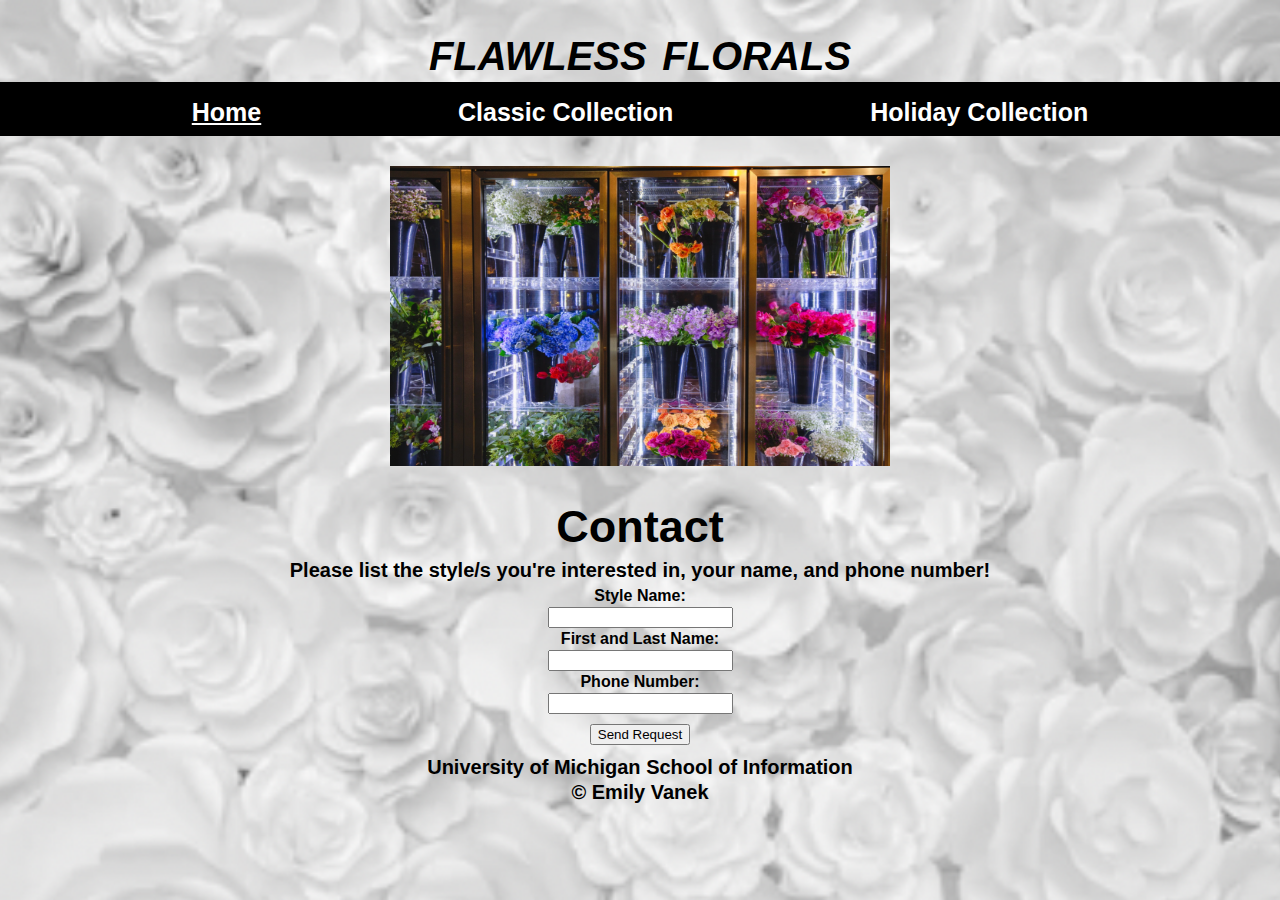
==== commit 423d960b: "flip screen" ====
--- a/index.html
+++ b/index.html
@@ -23,30 +23,36 @@
     </header>
     <main class="container" id = "main">
       <div class = "overview">
-      <div class="about">
-        <h1>About</h1>
-        <p>Interdum et malesuada fames ac ante ipsum primis in faucibus. Nullam pulvinar euismod dolor, eu aliquam nibh efficitur vel. Phasellus sit amet velit congue, finibus nibh eu, ultricies magna. Donec eu ultrices eros. Donec sit amet metus nisi. Nulla tincidunt justo non risus aliquam, sit amet lacinia lacus commodo. Aliquam ultricies ante sed semper porta. Integer eros tortor, convallis eu ultricies malesuada, fringilla sed libero. Aenean molestie rhoncus leo eu imperdiet. Mauris eget molestie massa. Maecenas auctor sapien a arcu laoreet, et consectetur odio scelerisque. Praesent ac turpis sed neque porttitor finibus faucibus quis tortor. Morbi tempus turpis lacus, nec laoreet tellus rhoncus quis. Aliquam vitae dolor urna. In pellentesque ullamcorper turpis, commodo cursus mauris condimentum eget.</p>
+      <div class="flip-card">
+        <div class="flip-card-inner">
+          <div class="flip-card-front">
+            <img src="images/about.png" alt="about-image">
+          </div>
+          <div class="flip-card-back">
+            <h1>About</h1>
+            <p>Welcome to Flawless Florals By Emily Vanek.</p>
+            <p>Established in 2022</p>
+            <p>Flawless Florals is the best place to get florals for any occassion!</p>
+            <p>Price Per Request</p>
+            <p>To make an inquiry, please look at our contact form below</p>
+          </div>
+        </div>
+      </div>
       </div>
 
-      <div class="about-image" id="about">
-        <img src="images/about.png" alt="about-image"/>
-      </div>
-      
       <div class="contact">
           <h1>Contact</h1>
-          <p>Price Per Request.</p>
           <p>Please list the style/s you're interested in, your name, and phone number!</p><br>
           <form>
             <label for="style">Style Name:</label><br><br><br><br><br><br>
             <input type="text" id="style" name="style"><br><br><br><br><br><br>
-            <label for="name">First and Last Name:</label><br><br><br><br><br><br><br>
-            <input type="text" id="name" name="name"><br><br><br><br><br>
-            <label for="number">Phone Number:</label><br><br><br><br><br><br><br>
-            <input type="text" id="number" name="number"><br><br><br><br>
-            <input type="Submit">
+            <label for="name">First and Last Name:</label><br><br><br><br><br><br>
+            <input type="text" id="name" name="name"><br><br><br><br><br><br>
+            <label for="number">Phone Number:</label><br><br><br><br><br><br>
+            <input type="text" id="number" name="number"><br><br><br><br><br><br>
+            <input type="submit" value = "Send Request"/>
           </form>
       </div>
-    </div>
   </main>
     <footer>
       <p>University of Michigan School of Information <br/>
--- a/css/style.css
+++ b/css/style.css
@@ -1,3 +1,47 @@
+.overview{
+    display: grid;
+    grid-template-columns: 1fr;
+    justify-items: center;
+    justify-content: center;
+    align-content: space-between;
+    padding-top: 30px;
+    padding-bottom: 30px;
+}
+.flip-card div img{
+    width: 100%;
+    height: 100%;
+}
+.flip-card {
+    background-color: transparent;
+    width: 500px;
+    height: 300px;
+    perspective: 1000px;
+}
+  .flip-card-inner {
+    position: absolute;
+    width: 100%;
+    height: 100%;
+    text-align: center;
+    transition: transform 0.6s;
+    transform-style: preserve-3d;
+  }
+  .flip-card:hover .flip-card-inner {
+    transform: rotateY(180deg);
+  }
+  .flip-card-front, .flip-card-back{
+    position: absolute;
+    width: 100%;
+    height: 100%;
+    backface-visibility: hidden;
+  }
+  .flip-card-front {
+    background-color: white;
+    color: black;
+  }
+  .flip-card-back {
+    color: black;
+    transform: rotateY(180deg);
+  }
 .animated1{
     display: inline-block;
     animation: mover 4s linear forwards; 
@@ -6,7 +50,7 @@
     font-weight: bold;
     padding-bottom: 15px;
     padding-top: 15px;
-    margin-top: 10px;
+    margin-top: 40px;
 }
 .animated2{
     display: inline-block;
@@ -16,16 +60,16 @@
     font-weight: bold;
     padding-bottom: 15px;
     padding-top: 15px;
-    margin-top: 10px;
+    margin-top: 40px;
 }
 .title{
-    display: inline-block;
+    display: block;
     font-size: 40px;
     font-style: italic;
     font-weight: bold;
     padding-bottom: 15px;
     padding-top: 15px;
-    margin-top: 10px;
+    margin-top: 40px;
 }
 @keyframes mover{
     0%{
@@ -44,7 +88,6 @@
     }
 }
 body{
-    grid-column: 1/-1;
     background-image: url('../images/parallax.png');
     background-attachment: fixed;
     background-position: center;
@@ -53,7 +96,6 @@
 }
 
 body{
-    background-color: white;
     font-family: 'Lucida Sans', 'Lucida Sans Regular', 'Lucida Grande', 'Lucida Sans Unicode', Geneva, Verdana, sans-serif;
     text-align: center;
     color: black;
@@ -62,7 +104,7 @@
 
 h1{
     font-weight: bold;
-    font-size: 20px;
+    font-size: 30px;
     padding: 10px 10px 10px 10px;
     margin-top: 10px;
 }
@@ -86,7 +128,6 @@
     font-size: 15px;
     text-decoration: none;
 }
-/* how to make space between links */
 nav li a:hover{
     text-decoration-line:underline;
     text-decoration-style: dashed;
@@ -102,34 +143,38 @@
 }
 .skip a{
     position: absolute;
-    top: -30px;
+    top: -40px;
     left: 5px;
     color: black;
     font-size: 15px;
     text-decoration: none;
 }
 .skip a:focus{  
-    position: absolute;
     top: 20px;
-    text-decoration-line:underline;
+    text-decoration-line: underline;
     text-decoration-style: dashed;
     text-decoration-color: black;
 }
 p{
     padding: 10px 10px 10px 10px;
     line-height: 25px;
+    font-size: 20px;
 }
 .classic-image, .holiday-image{
     border: solid 5px black;
 }
-.about-image img{
-    width: 90%;
-}
-.classic, .classic-image{
+.classic-image{
     display: grid;
-    grid-column: 1/-1;
-}
-.classic-image img{
+    grid-template-columns: 1fr;
+}
+.classic-image div {
+    margin-top: 15px;
+}
+.classic-image div h2{
+    font-size: 25px;
+    margin-bottom: 5px;
+}
+.classic-image div img{
     padding-top: 10px;
     padding-bottom: 10px;
     padding-right: 0px;
@@ -140,97 +185,92 @@
     margin-bottom: 10px;
     text-align: justify;
 }
-.classic-image img:nth-child(odd){
+.classic-image div:nth-child(odd) img{
     border: hotpink solid 5px;
     padding: 0px 0px 0px 0px;
 }
-.classic-image img:nth-child(even){
+.classic-image div:nth-child(even) img{
     border: purple solid 5px;
     padding: 0px 0px 0px 0px;
 }
-.holiday, .holiday-image{
+.holiday-image{
     display: flex;
     flex-direction: column;
-    align-items: center;
-}
-.holiday-image img{
-    padding-top: 10px;
-    padding-bottom: 10px;
-    padding-right: 0px;
-    padding-left: 0px;
+}
+.holiday-image div img{
+    margin-top: 10px;
+    margin-bottom: 10px;
+    margin-left: auto;
+    margin-right: auto;
     justify-self: center;
     width: 70%;
-    margin-top: 10px;
-    margin-bottom: 10px;
-}
-.holiday-image img:nth-child(odd){
+}
+.holiday-image div h2 {
+    font-size: 25px;
+    margin-bottom: 5px;
+    margin-top: 15px;
+}
+
+.holiday-image div:nth-child(odd) img{
     border: red solid 5px;
     padding: 0px 0px 0px 0px;
 }
-.holiday-image img:nth-child(even){
+.holiday-image div:nth-child(even) img{
     border: green solid 5px;
     padding: 0px 0px 0px 0px;
 }
 
 @media screen and (min-width: 600px){
-   h1{
+h1{
     font-size: 40px;
     padding-bottom: 20px;
     padding-top: 20px;
     margin-top: 10px;
-    }
-   h2{
-    font-weight: bold;
-    font-size: 30px;
-    padding: 20px 20px 20px 20px;
-    margin-top: 10px;
-    }
-    nav ul{
+}
+p{
+    text-align: center;
+    font-size: 20px;
+}
+nav ul{
         flex-direction: row;
         justify-content: center;
-    }
-    nav ul li{
+}
+nav ul li{
         padding-right: 20px;
         padding-left: 20px;
-    }
-    nav ul li a{
+}
+nav ul li a{
         color: white;
         font-weight: bold;
         font-size: 20px;
         text-decoration: none;
-    }
-    .about-image img{
-        width: 80%;
-    }
-    .classic{
-        display: grid;
-    }
-    .classic-image img{
-        width: 70%;
-    }
-    .classic-image img:nth-child(2){
-        align-self: stretch;
-    }
-    .classic-image img:nth-child(3n){
-        grid-column-start: 1;
-        grid-column-end: 3;
-        margin-left: auto;
-        margin-right: auto;
-        width: 50%;
-    }
-    .holiday{
-        display: flex;
-    }
-    .holiday-image img{
-        width: 40%;
-    }
-    .holiday-image{
+}
+.classic-image img{
+    width: 70%;
+}
+.classic-image {
+    grid-template-columns: 1fr 1fr 1fr 1fr;
+}
+.classic-image div:nth-child(3n + 1){
+    grid-column: 1 / span 2;
+}
+.classic-image div:nth-child(3n + 2){
+    grid-column: 3 / span 2;
+}
+.classic-image div:nth-child(3n + 3){
+     grid-column: 2 / span 2;
+     margin-left: auto;
+     margin-right: auto;
+     width: 100%;
+}
+ .holiday-image{
         flex-direction: row;
         flex-wrap: wrap;
-        margin-left: auto;
-        margin-right: auto;
         justify-content: space-evenly;
-    }
+}
+.holiday-image div {
+        flex-basis: 300px;
+}
 }
 @media screen and (min-width: 900px){
     h1{
@@ -239,11 +279,9 @@
         padding-top: 20px;
         margin-top: 10px;
     }
-    h2{
-        font-weight: bold;
-        font-size: 35px;
-        padding: 30px 30px 30px 30px;
-        margin-top: 10px;
+    p{
+        text-align: center;
+        font-size: 20px;
     }
     nav ul{
         justify-content: space-evenly;
@@ -257,97 +295,24 @@
         font-size: 25px;
         text-decoration: none;
     }
-    .about-image img{
-        width: 70%;
-        padding: 0px 0px 0px 0px;
-        /* how can i get the image to fill the border at all views */
-    }
     .classic-image{
-        display: grid;
         grid-template-columns: 1fr 1fr 1fr 1fr;
     }
-    .classic-image img:nth-child(1){
-        grid-column-start: 1;  
-        grid-column-end: 1;  
-        width: 90%;
-    }
-    .classic-image img:nth-child(2){
-        grid-column-start: 2;  
-        grid-column-end: 2;  
-        width: 90%
-    }
-    .classic-image img:nth-child(3){
-        grid-column-start: 3;
-        grid-column-end: 3;
-        grid-row-start: 1;
-        width: 90%;
-    }
-    .classic-image img:nth-child(4){
-        grid-column-start: 4;
-        grid-column-end: 4;
-        grid-row-start: 1;
-        width: 90%;
-    }
-    .classic-image img:nth-child(5){
-        grid-column-start: 1;
-        grid-column-end: 1;
-        grid-row-start: 2;
-        width: 90%;
-    }
-    .classic-image img:nth-child(6){
-        grid-column-start: 2;
-        grid-column-end: 2;
-        grid-row-start: 2;
-        width: 90%;
-    }
-    .classic-image img:nth-child(7){
-        grid-column-start: 3;
-        grid-column-end: 3;
-        grid-row-start: 2;
-        width: 90%;
-    }
-    .classic-image img:nth-child(8){
-        grid-column-start: 4;
-        grid-column-end: 4;
-        grid-row-start: 2;
-        width: 90%;
-    }
-    .classic-image img:nth-child(9){
-        grid-column-start: 1;
-        grid-column-end: 1;
-        grid-row-start: 3;
-        width: 90%;
-    }
-    .classic-image img:nth-child(10){
-        grid-column-start: 2;
-        grid-column-end: 2;
-        grid-row-start: 3;
-        width: 90%;
-    }
-    .classic-image img:nth-child(11){
-        grid-column-start: 3;
-        grid-column-end: 3;
-        grid-row-start: 3;
-        width: 90%;
-    }
-    .classic-image img:nth-child(12){
-        grid-column-start: 4;
-        grid-column-end: 4;
-        grid-row-start: 3;
-        width: 90%;
-    }
-    .holiday-image{
-        display: flex;
-        flex-direction: row;
-        justify-content: space-evenly;
-        flex-wrap: wrap;
-        align-content: center;
-    }
-    .holiday-image img{
-        display: flex;
-        width: 25%
-    }
-    /* my flex doesnt even do anything, it doesnt change at 950width */
+    .classic-image div:nth-child(4n + 1){
+        grid-column: 1 / span 1;
+    }
+    .classic-image div:nth-child(4n + 2){
+        grid-column: 2 / span 1;
+    }
+    .classic-image div:nth-child(4n + 3){
+        grid-column: 3 / span 1;
+    }
+    .classic-image div:nth-child(4n + 4){
+        grid-column: 4 / span 1;
+    }
+    .holiday-image div {
+        flex-basis: 400px;
+    }
 }
 
 @media (prefers-reduced-motion: reduce) {
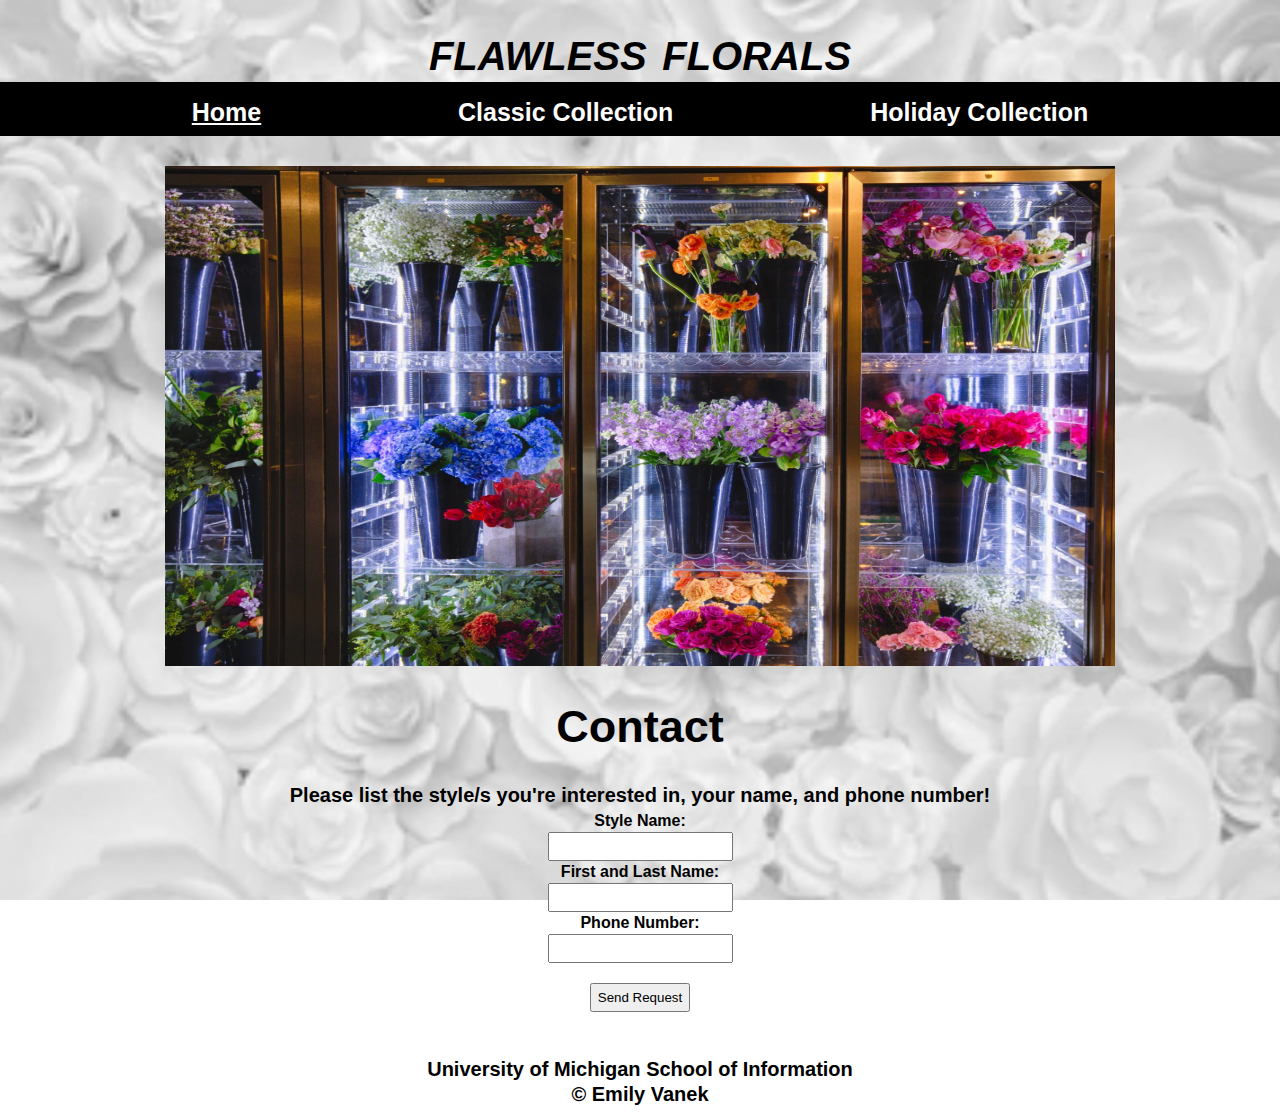
==== commit a7849d22: "done" ====
--- a/index.html
+++ b/index.html
@@ -44,12 +44,12 @@
           <h1>Contact</h1>
           <p>Please list the style/s you're interested in, your name, and phone number!</p><br>
           <form>
-            <label for="style">Style Name:</label><br><br><br><br><br><br>
-            <input type="text" id="style" name="style"><br><br><br><br><br><br>
-            <label for="name">First and Last Name:</label><br><br><br><br><br><br>
-            <input type="text" id="name" name="name"><br><br><br><br><br><br>
-            <label for="number">Phone Number:</label><br><br><br><br><br><br>
-            <input type="text" id="number" name="number"><br><br><br><br><br><br>
+            <label for="style">Style Name:</label><br>
+            <input type="text" id="style" name="style"><br>
+            <label for="name">First and Last Name:</label><br>
+            <input type="text" id="name" name="name"><br>
+            <label for="number">Phone Number:</label><br>
+            <input type="text" id="number" name="number"><br>
             <input type="submit" value = "Send Request"/>
           </form>
       </div>
--- a/css/style.css
+++ b/css/style.css
@@ -6,6 +6,7 @@
     align-content: space-between;
     padding-top: 30px;
     padding-bottom: 30px;
+    width: 100%
 }
 .flip-card div img{
     width: 100%;
@@ -13,35 +14,35 @@
 }
 .flip-card {
     background-color: transparent;
-    width: 500px;
-    height: 300px;
+    width: 400px;
+    height: 350px;
     perspective: 1000px;
 }
-  .flip-card-inner {
+.flip-card-inner {
     position: absolute;
     width: 100%;
     height: 100%;
     text-align: center;
     transition: transform 0.6s;
     transform-style: preserve-3d;
-  }
-  .flip-card:hover .flip-card-inner {
+}
+.flip-card:hover .flip-card-inner {
     transform: rotateY(180deg);
-  }
-  .flip-card-front, .flip-card-back{
+}
+.flip-card-front, .flip-card-back{
     position: absolute;
     width: 100%;
     height: 100%;
     backface-visibility: hidden;
-  }
-  .flip-card-front {
+}
+.flip-card-front {
     background-color: white;
     color: black;
-  }
-  .flip-card-back {
+}
+.flip-card-back {
     color: black;
     transform: rotateY(180deg);
-  }
+}
 .animated1{
     display: inline-block;
     animation: mover 4s linear forwards; 
@@ -62,15 +63,6 @@
     padding-top: 15px;
     margin-top: 40px;
 }
-.title{
-    display: block;
-    font-size: 40px;
-    font-style: italic;
-    font-weight: bold;
-    padding-bottom: 15px;
-    padding-top: 15px;
-    margin-top: 40px;
-}
 @keyframes mover{
     0%{
         transform:translateX(-700px);
@@ -155,10 +147,16 @@
     text-decoration-style: dashed;
     text-decoration-color: black;
 }
+input{
+    margin: 10px 10px 10px 10px;
+    padding-top: 5px;
+    padding-bottom: 5px;
+}
 p{
     padding: 10px 10px 10px 10px;
     line-height: 25px;
     font-size: 20px;
+    text-align: center;
 }
 .classic-image, .holiday-image{
     border: solid 5px black;
@@ -177,8 +175,6 @@
 .classic-image div img{
     padding-top: 10px;
     padding-bottom: 10px;
-    padding-right: 0px;
-    padding-left: 0px;
     justify-self: center;
     width: 70%;
     margin-top: 10px;
@@ -200,8 +196,6 @@
 .holiday-image div img{
     margin-top: 10px;
     margin-bottom: 10px;
-    margin-left: auto;
-    margin-right: auto;
     justify-self: center;
     width: 70%;
 }
@@ -213,23 +207,25 @@
 
 .holiday-image div:nth-child(odd) img{
     border: red solid 5px;
-    padding: 0px 0px 0px 0px;
 }
 .holiday-image div:nth-child(even) img{
     border: green solid 5px;
-    padding: 0px 0px 0px 0px;
 }
 
 @media screen and (min-width: 600px){
+.flip-card {
+        background-color: transparent;
+        width: 700px;
+        height: 400px;
+        perspective: 1000px;
+}
 h1{
     font-size: 40px;
     padding-bottom: 20px;
     padding-top: 20px;
-    margin-top: 10px;
 }
 p{
-    text-align: center;
-    font-size: 20px;
+    padding-top: 30px;
 }
 nav ul{
         flex-direction: row;
@@ -240,10 +236,7 @@
         padding-left: 20px;
 }
 nav ul li a{
-        color: white;
-        font-weight: bold;
         font-size: 20px;
-        text-decoration: none;
 }
 .classic-image img{
     width: 70%;
@@ -263,7 +256,7 @@
      margin-right: auto;
      width: 100%;
 }
- .holiday-image{
+.holiday-image{
         flex-direction: row;
         flex-wrap: wrap;
         justify-content: space-evenly;
@@ -273,50 +266,54 @@
 }
 }
 @media screen and (min-width: 900px){
-    h1{
-        font-size: 45px;
-        padding-bottom: 20px;
-        padding-top: 20px;
-        margin-top: 10px;
-    }
-    p{
-        text-align: center;
-        font-size: 20px;
-    }
-    nav ul{
-        justify-content: space-evenly;
-        background-color: black;
-        padding: 15px 15px 15px 15px;
-        margin-top: 10px;
-    }
-    nav ul li a{
-        color: white;
-        font-weight: bold;
-        font-size: 25px;
-        text-decoration: none;
-    }
-    .classic-image{
-        grid-template-columns: 1fr 1fr 1fr 1fr;
-    }
-    .classic-image div:nth-child(4n + 1){
-        grid-column: 1 / span 1;
-    }
-    .classic-image div:nth-child(4n + 2){
-        grid-column: 2 / span 1;
-    }
-    .classic-image div:nth-child(4n + 3){
-        grid-column: 3 / span 1;
-    }
-    .classic-image div:nth-child(4n + 4){
-        grid-column: 4 / span 1;
-    }
-    .holiday-image div {
-        flex-basis: 400px;
-    }
+.flip-card {
+    background-color: transparent;
+    width: 950px;
+    height: 500px;
+    perspective: 1000px;
+}
+h1{
+    font-size: 45px;
+    padding-bottom: 20px;
+    padding-top: 20px;
+    margin-top: 10px;
+}
+p{
+    padding-top: 35px;
+}
+nav ul{
+    justify-content: space-evenly;
+    padding: 15px 15px 15px 15px;
+    margin-top: 10px;
+}
+nav ul li a{
+    font-size: 25px;
+}
+.classic-image div:nth-child(4n + 1){
+    grid-column: 1 / span 1;
+}
+.classic-image div:nth-child(4n + 2){
+    grid-column: 2 / span 1;
+}
+.classic-image div:nth-child(4n + 3){
+    grid-column: 3 / span 1;
+}
+.classic-image div:nth-child(4n + 4){
+    grid-column: 4 / span 1;
+}
+.holiday-image div {
+    flex-basis: 400px;
+}
 }
 
 @media (prefers-reduced-motion: reduce) {
-    .animated{
+    .animated1{
         animation: none;
     }
+    .animated2{
+        animation: none;
+    }
+    .flip-card:hover .flip-card-inner{
+        transform: none;
+    }
 }